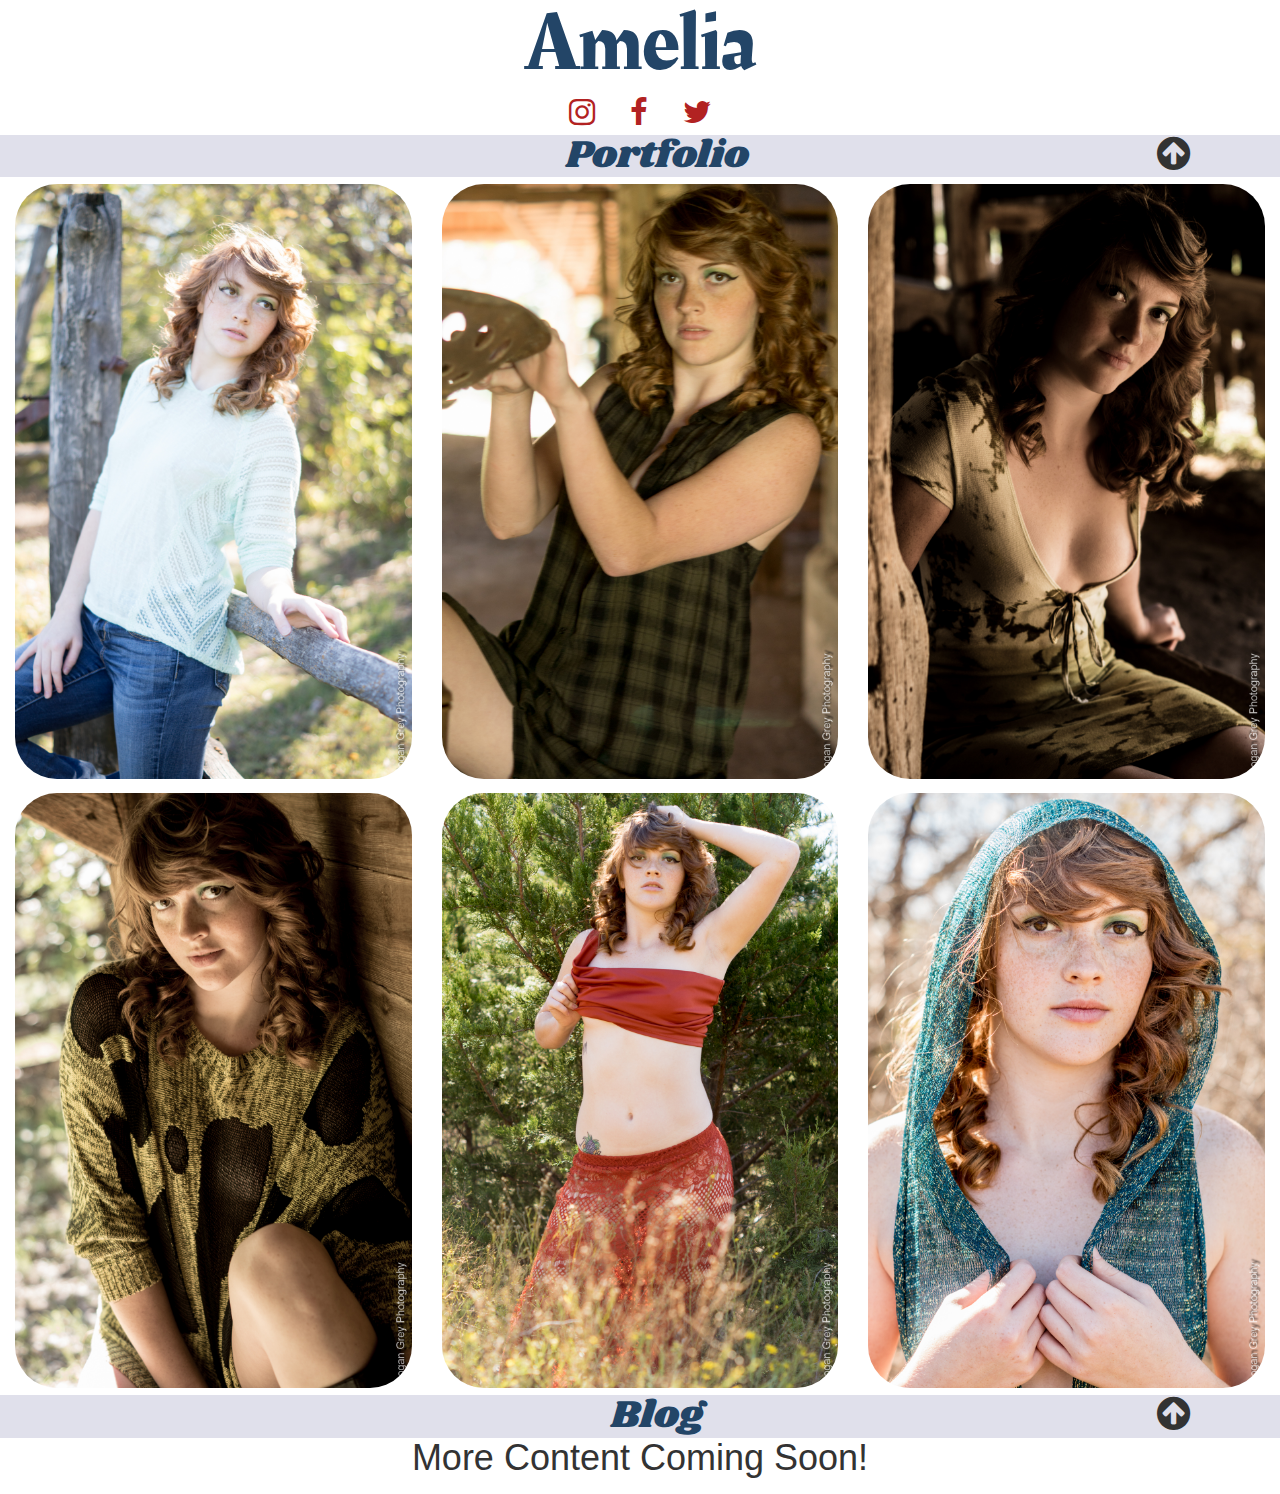
==== index.html @ 7796927e "Initial upload of Amelia files." ====
<!DOCTYPE html>
<html ng-app="amelia" lang="en">

<head>
    <meta charset="UTF-8">
    <meta name="viewport" content="width=device-width" />
    <link rel="icon" src="assets/img/icon.jpg">
    <title>Amelia: Artist - {{title}}</title>
    <!-- Styles -->
    <link rel="stylesheet" href="https://maxcdn.bootstrapcdn.com/font-awesome/4.5.0/css/font-awesome.min.css">
    <link href="https://fonts.googleapis.com/css?family=Rakkas|Shrikhand|Yatra+One" rel="stylesheet">
    <link rel="stylesheet" type="text/css" href="assets/css/reset.css">
    <link rel="stylesheet" type="text/css" href="https://maxcdn.bootstrapcdn.com/bootstrap/3.3.6/css/bootstrap.min.css">
    <link rel="stylesheet" type="text/css" href="assets/css/style.css">
    <!-- Libraries -->
    <script src="https://code.jquery.com/jquery-2.2.2.min.js"></script>
    <script src="assets/js/angular.min.js"></script>
    <script src="assets/js/angular-ui-router.min.js"></script>
    <script src="assets/js/angular-touch.js"></script>
    <!-- Angular App -->
    <script src="app/app.js"></script>
    <!-- Controllers -->
    <script src="app/controllers/home.controller.js"></script>
    <!-- Configs -->
    <script src="app/config/uiRouter.config.js"></script>
    <!-- Directives -->
    <!-- Services -->
    <script src="app/svc/content.service.js"></script>
</head>

<body>
    <div ui-view></div>
</body>

</html>
---- assets/css/style.css ----
/*Sassy SCSS */
/*Generic Styles */
h1, ul {
  margin: 0 auto; }

/*Home page styles */
body {
  background-color: #000; }
  body .title {
    width: 100%;
    background-color: #fff;
    text-align: center; }
    body .title h1 {
      font-family: Rakkas, cursive;
      font-size: 62pt;
      color: #234567; }
    body .title ul li {
      list-style: none;
      display: inline-block;
      font-size: 23pt;
      color: #b22222; }
    body .title ul li:nth-child(2) {
      margin: 0 1em; }
    body .title ul a {
      text-decoration: none;
      color: inherit; }
    body .title ul a:visited {
      color: inherit; }
  body .port .port-head {
    background-color: #e0e0eb; }
    body .port .port-head div {
      text-align: center;
      display: flex;
      justify-content: center; }
      body .port .port-head div h1 {
        position: relative;
        right: -12%;
        font-family: Shrikhand, cursive;
        font-size: 29pt;
        color: #234567; }
      body .port .port-head div i {
        font-size: 29pt;
        line-height: 1em; }
  body .port .port-img-block {
    background-color: #fff; }
    body .port .port-img-block .img-hold {
      margin: 0.5em auto; }
      body .port .port-img-block .img-hold .port-img {
        border-radius: 3em;
        max-width: 100%;
        max-height: 100%; }
  body .blog .blog-head {
    background-color: #e0e0eb; }
    body .blog .blog-head div {
      text-align: center;
      display: flex;
      justify-content: center; }
      body .blog .blog-head div h1 {
        position: relative;
        right: -12%;
        font-family: Shrikhand, cursive;
        font-size: 29pt;
        color: #234567; }
      body .blog .blog-head div i {
        font-size: 29pt;
        line-height: 1em; }
  body .blog .blog-block {
    background-color: #fff;
    text-align: center;
    min-height: 4em; }

/*# sourceMappingURL=style.css.map */
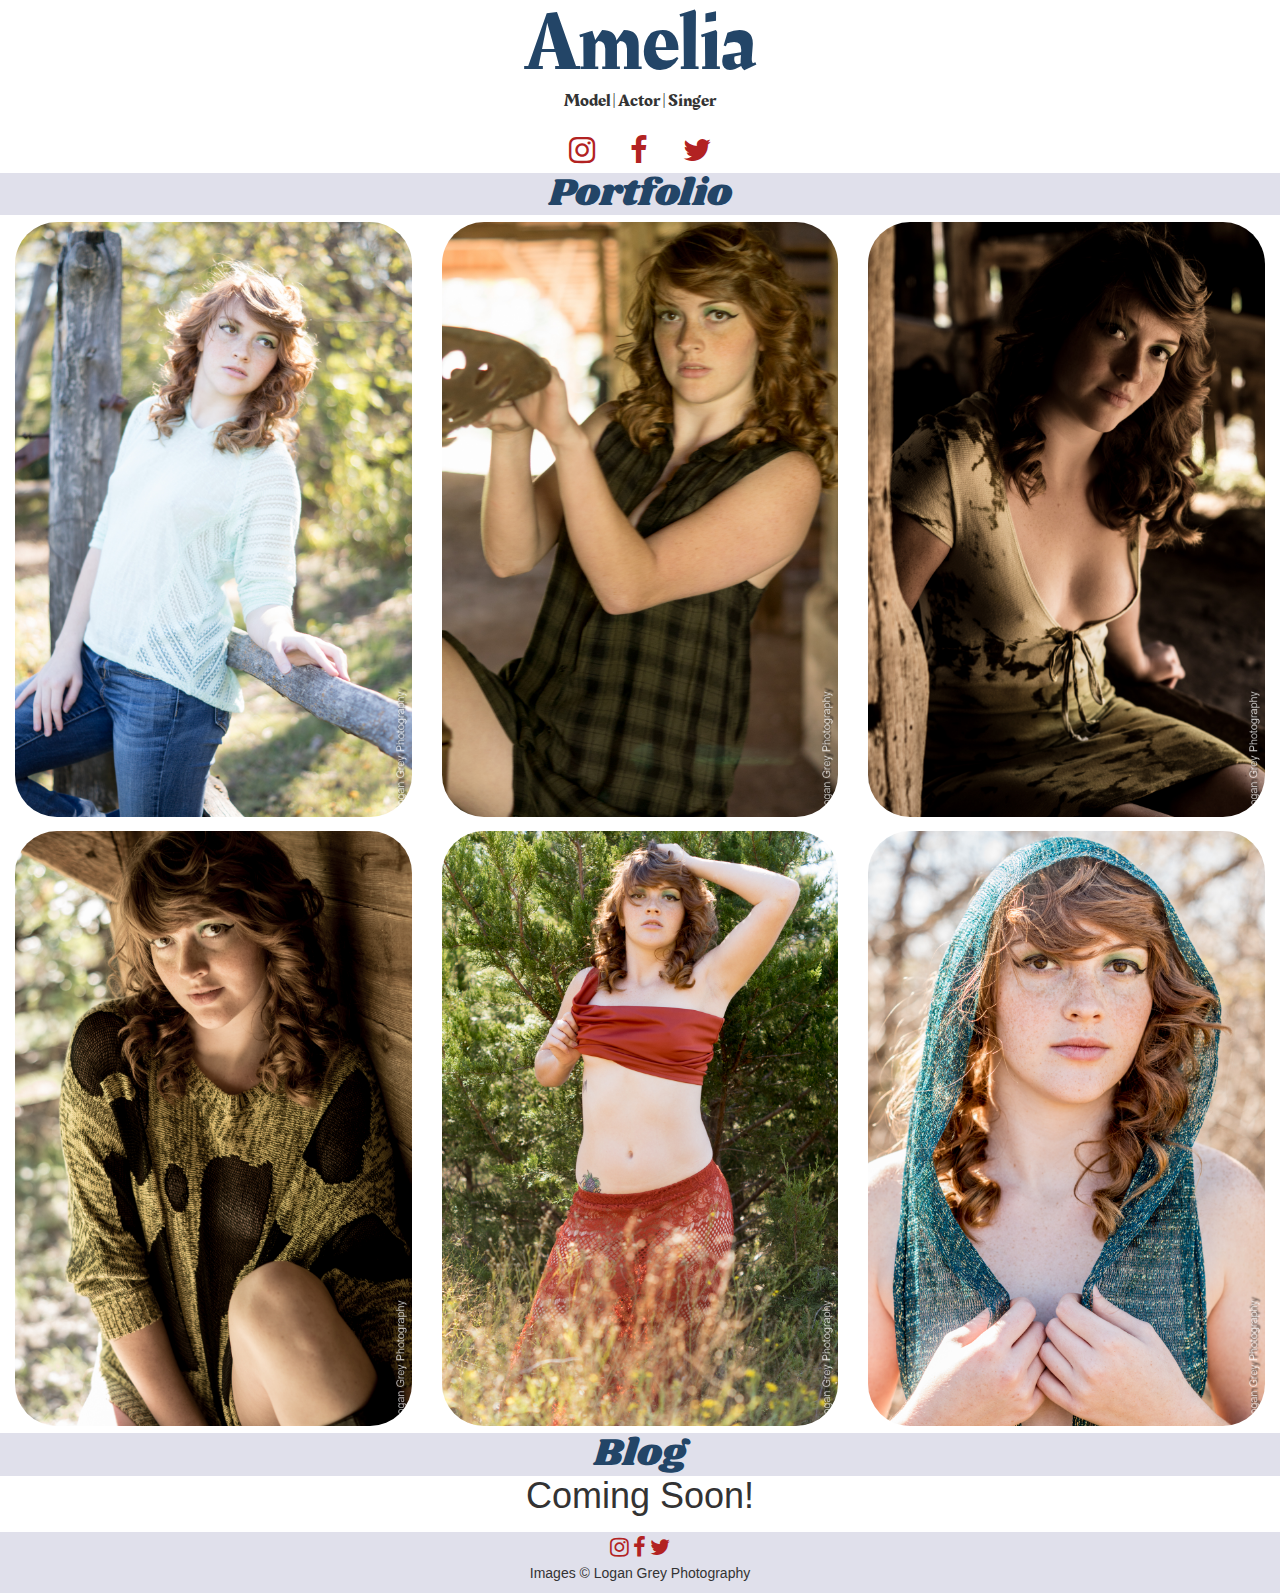
==== commit 70c8df54: "Updating responsive, footer addition." ====
--- a/index.html
+++ b/index.html
@@ -24,12 +24,14 @@
     <!-- Configs -->
     <script src="app/config/uiRouter.config.js"></script>
     <!-- Directives -->
+    <script src="app/dirs/footer.directive.js"></script>
     <!-- Services -->
     <script src="app/svc/content.service.js"></script>
 </head>
 
 <body>
     <div ui-view></div>
+    <div footer> </div>
 </body>
 
 </html>
--- a/assets/css/style.css
+++ b/assets/css/style.css
@@ -5,7 +5,8 @@
 
 /*Home page styles */
 body {
-  background-color: #000; }
+  background-color: #000;
+  min-height: 100%; }
   body .title {
     width: 100%;
     background-color: #fff;
@@ -14,6 +15,10 @@
       font-family: Rakkas, cursive;
       font-size: 62pt;
       color: #234567; }
+    body .title h2 {
+      font-size: 18px;
+      margin: 0 auto 18px auto;
+      font-family: Rakkas, cursive; }
     body .title ul li {
       list-style: none;
       display: inline-block;
@@ -32,15 +37,27 @@
       text-align: center;
       display: flex;
       justify-content: center; }
+      @media screen and (min-width: 780px) {
+        body .port .port-head div {
+          width: 100%; } }
+      @media screen and (min-width: 780px) {
+        body .port .port-head div {
+          width: 100%; } }
       body .port .port-head div h1 {
         position: relative;
         right: -12%;
         font-family: Shrikhand, cursive;
         font-size: 29pt;
         color: #234567; }
-      body .port .port-head div i {
-        font-size: 29pt;
-        line-height: 1em; }
+        @media screen and (min-width: 780px) {
+          body .port .port-head div h1 {
+            right: 0; } }
+    body .port .port-head .arrow-holder i {
+      font-size: 29pt;
+      line-height: 1em; }
+    @media screen and (min-width: 780px) {
+      body .port .port-head .arrow-holder {
+        display: none; } }
   body .port .port-img-block {
     background-color: #fff; }
     body .port .port-img-block .img-hold {
@@ -55,18 +72,43 @@
       text-align: center;
       display: flex;
       justify-content: center; }
+      @media screen and (min-width: 780px) {
+        body .blog .blog-head div {
+          width: 100%; } }
       body .blog .blog-head div h1 {
         position: relative;
         right: -12%;
         font-family: Shrikhand, cursive;
         font-size: 29pt;
         color: #234567; }
-      body .blog .blog-head div i {
-        font-size: 29pt;
-        line-height: 1em; }
+        @media screen and (min-width: 780px) {
+          body .blog .blog-head div h1 {
+            right: 0; } }
+    body .blog .blog-head .arrow-holder i {
+      font-size: 29pt;
+      line-height: 1em; }
+    @media screen and (min-width: 780px) {
+      body .blog .blog-head .arrow-holder {
+        display: none; } }
   body .blog .blog-block {
     background-color: #fff;
     text-align: center;
     min-height: 4em; }
+  body .foot {
+    text-align: center;
+    background-color: #e0e0eb; }
+    body .foot li {
+      list-style: none;
+      font-size: 22px;
+      display: inline;
+      color: #b22222; }
+    body .foot a {
+      text-decoration: none;
+      color: inherit; }
+    body .foot a:visited {
+      color: inherit; }
+    body .foot p {
+      padding: 0 0 10px 0;
+      margin: 0 auto; }
 
 /*# sourceMappingURL=style.css.map */
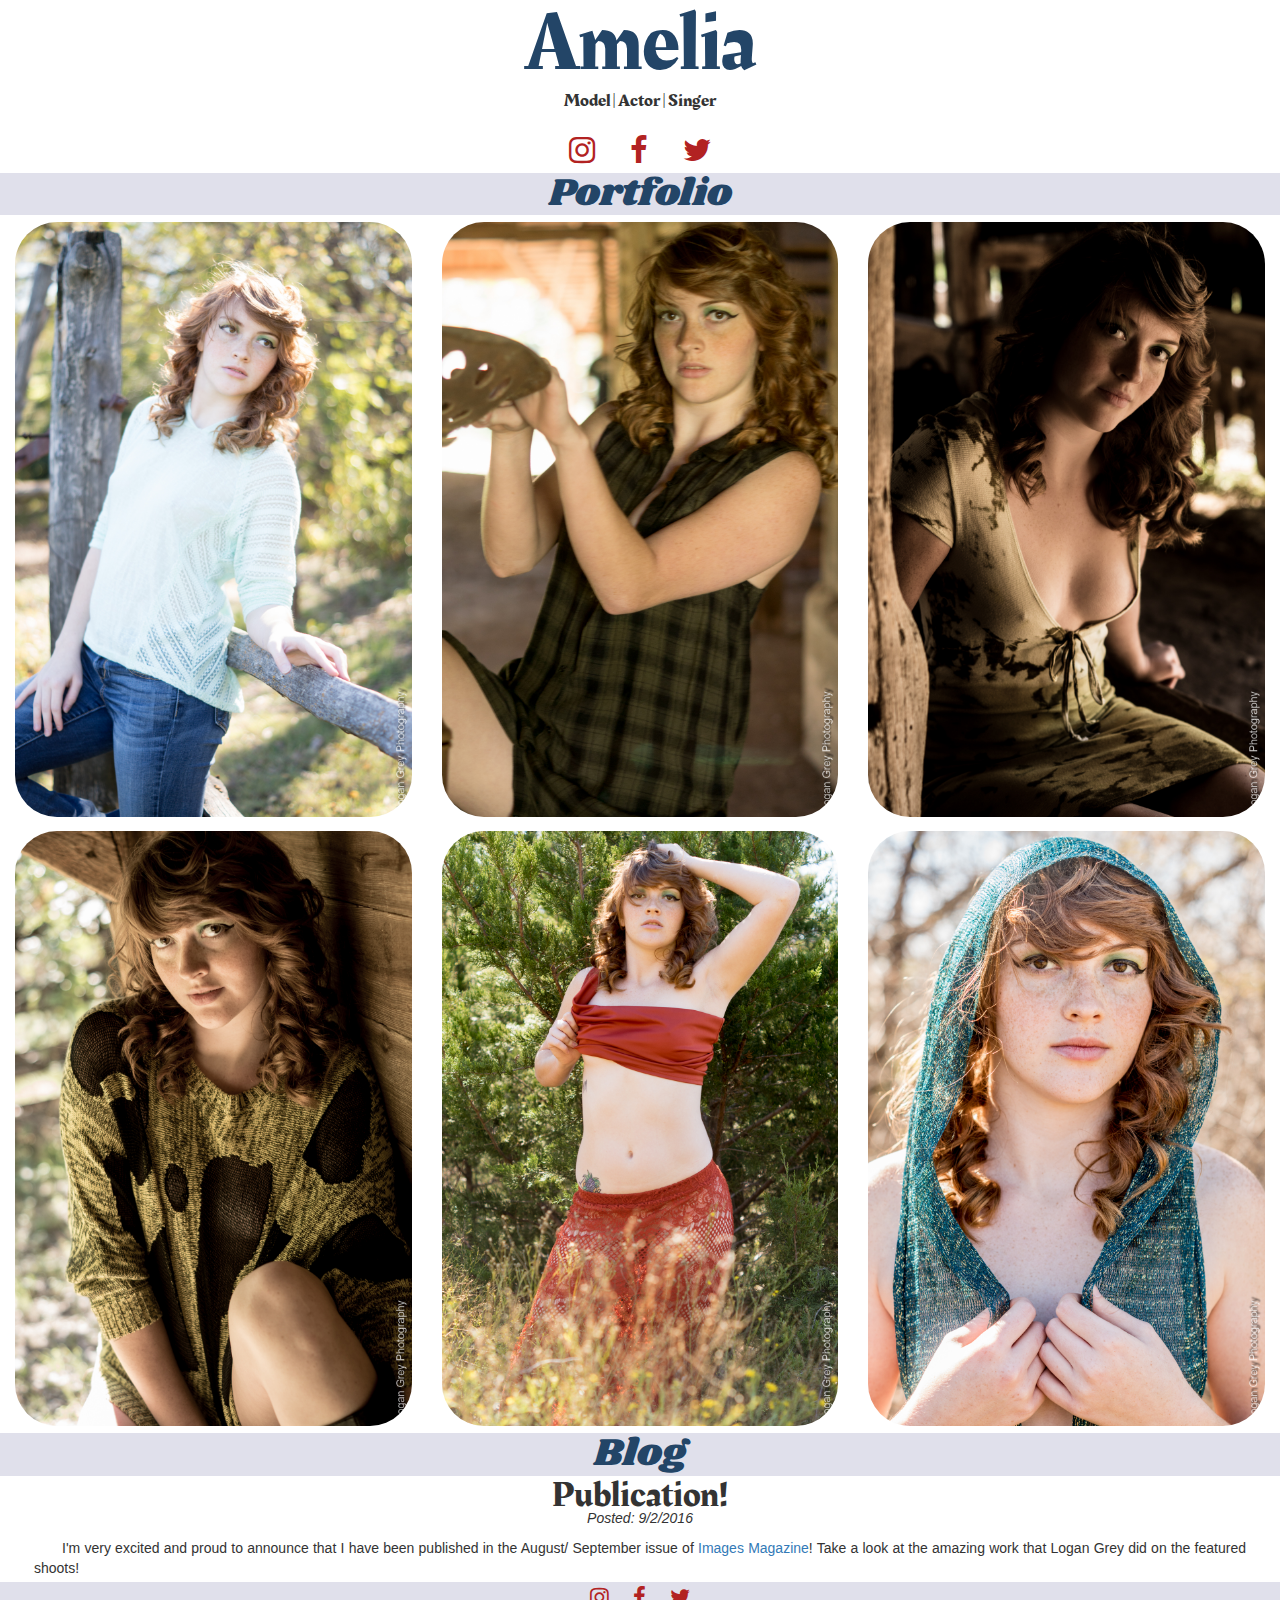
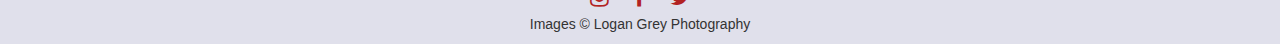
==== commit 0d478c42: "Added Blog Post." ====
--- a/index.html
+++ b/index.html
@@ -5,7 +5,7 @@
     <meta charset="UTF-8">
     <meta name="viewport" content="width=device-width" />
     <link rel="icon" src="assets/img/icon.jpg">
-    <title>Amelia: Artist - {{title}}</title>
+    <title>Amelia | Artist</title>
     <!-- Styles -->
     <link rel="stylesheet" href="https://maxcdn.bootstrapcdn.com/font-awesome/4.5.0/css/font-awesome.min.css">
     <link href="https://fonts.googleapis.com/css?family=Rakkas|Shrikhand|Yatra+One" rel="stylesheet">
--- a/assets/css/style.css
+++ b/assets/css/style.css
@@ -29,8 +29,8 @@
     body .title ul a {
       text-decoration: none;
       color: inherit; }
-    body .title ul a:visited {
-      color: inherit; }
+      body .title ul a:visited {
+        color: inherit; }
   body .port .port-head {
     background-color: #e0e0eb; }
     body .port .port-head div {
@@ -94,6 +94,16 @@
     background-color: #fff;
     text-align: center;
     min-height: 4em; }
+    body .blog .blog-block .blog-title {
+      font-family: Rakkas, cursive; }
+    body .blog .blog-block .blog-date {
+      font-style: italic;
+      margin: -7px auto 10px auto; }
+    body .blog .blog-block .blog-entry {
+      text-align: justify;
+      text-indent: 2em;
+      margin: 0 auto;
+      padding: 0 34px; }
   body .foot {
     text-align: center;
     background-color: #e0e0eb; }
@@ -102,11 +112,13 @@
       font-size: 22px;
       display: inline;
       color: #b22222; }
+      body .foot li:nth-child(2) {
+        padding: 0 20px; }
     body .foot a {
       text-decoration: none;
       color: inherit; }
-    body .foot a:visited {
-      color: inherit; }
+      body .foot a:visited {
+        color: inherit; }
     body .foot p {
       padding: 0 0 10px 0;
       margin: 0 auto; }
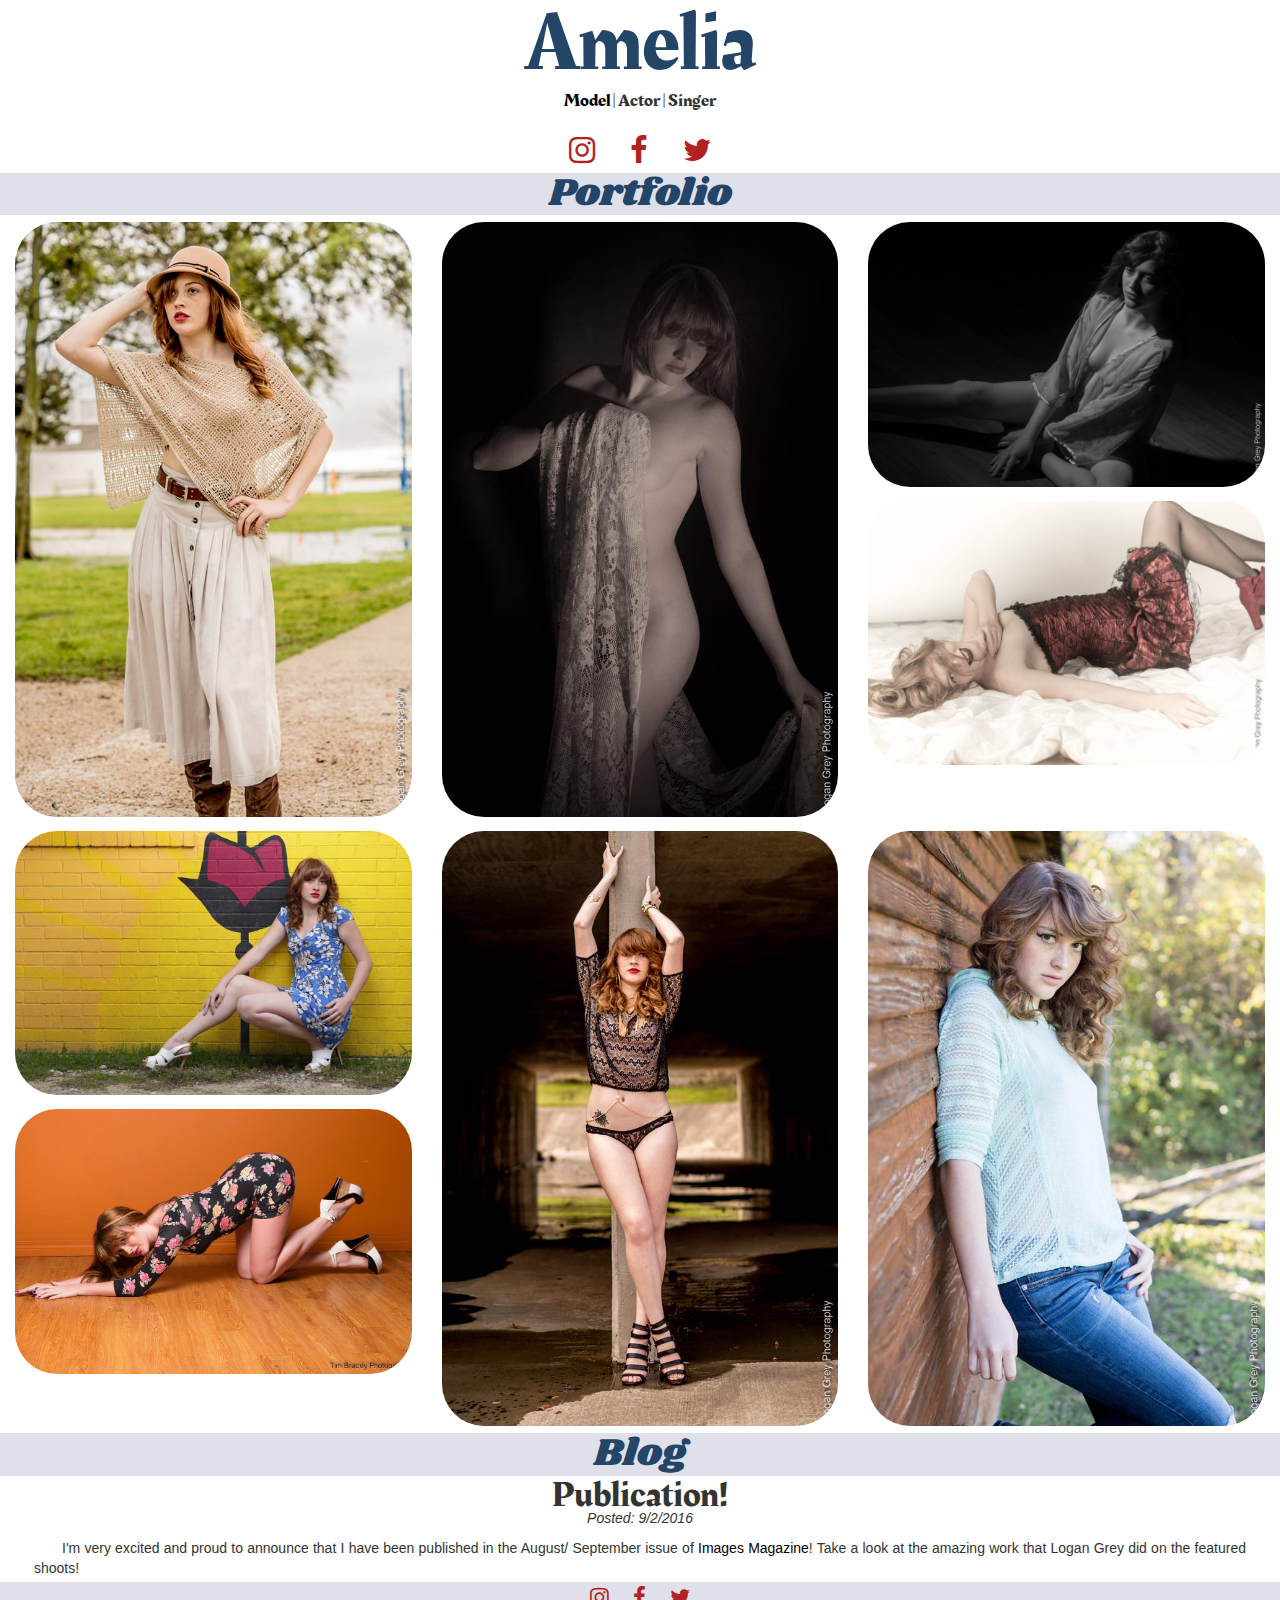
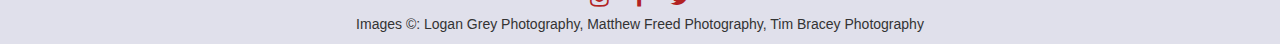
==== commit 1f59ceb6: "Updated home page images and layout. Added additional copy for additional photographers. Updated fro" ====
--- a/index.html
+++ b/index.html
@@ -17,6 +17,9 @@
     <script src="assets/js/angular.min.js"></script>
     <script src="assets/js/angular-ui-router.min.js"></script>
     <script src="assets/js/angular-touch.js"></script>
+    <script src="assets/js/angular-animate.js"></script>
+    <script src="assets/js/ng-dialog.min.js"></script>
+    <script src="assets/js/TweenMax.min.js"></script>
     <!-- Angular App -->
     <script src="app/app.js"></script>
     <!-- Controllers -->
--- a/assets/css/style.css
+++ b/assets/css/style.css
@@ -2,6 +2,13 @@
 /*Generic Styles */
 h1, ul {
   margin: 0 auto; }
+
+a {
+  text-decoration: none;
+  color: #000; }
+  a:visited {
+    text-decoration: none;
+    color: #000; }
 
 /*Home page styles */
 body {
@@ -66,6 +73,56 @@
         border-radius: 3em;
         max-width: 100%;
         max-height: 100%; }
+    body .port .port-img-block .photo-slider {
+      width: 100%;
+      height: 23em;
+      display: flex;
+      justify-content: center;
+      border: 7px solid #e0e0eb;
+      margin: 0.5em auto; }
+      body .port .port-img-block .photo-slider .slide-image {
+        object-fit: contain;
+        width: 100%; }
+      body .port .port-img-block .photo-slider .slide-nav {
+        text-align: center;
+        display: block;
+        position: absolute;
+        z-index: 1002;
+        left: 0;
+        bottom: -206px;
+        right: 0;
+        height: 13px; }
+        body .port .port-img-block .photo-slider .slide-nav .dots-wrap {
+          margin: 0 auto;
+          width: 100%; }
+          body .port .port-img-block .photo-slider .slide-nav .dots-wrap ul {
+            margin: 0;
+            width: 100%; }
+            body .port .port-img-block .photo-slider .slide-nav .dots-wrap ul .dot {
+              position: relative;
+              margin: 0 8px;
+              width: 12px;
+              height: 12px;
+              display: inline; }
+              body .port .port-img-block .photo-slider .slide-nav .dots-wrap ul .dot a {
+                position: absolute;
+                width: 6px;
+                height: 6px;
+                text-indent: 100%;
+                white-space: nowrap;
+                overflow: hidden;
+                background: #FFF;
+                border: 1px solid transparent;
+                outline: none;
+                -webkit-box-shadow: none;
+                -moz-box-shadow: none;
+                box-shadow: none;
+                -webkit-border-radius: 50%;
+                -moz-border-radius: 50%;
+                border-radius: 50%;
+                -webkit-transition: background-color 0.25s, border-color 0.25s;
+                -moz-transition: background-color 0.25s, border-color 0.25s;
+                transition: background-color 0.25s, border-color 0.25s; }
   body .blog .blog-head {
     background-color: #e0e0eb; }
     body .blog .blog-head div {
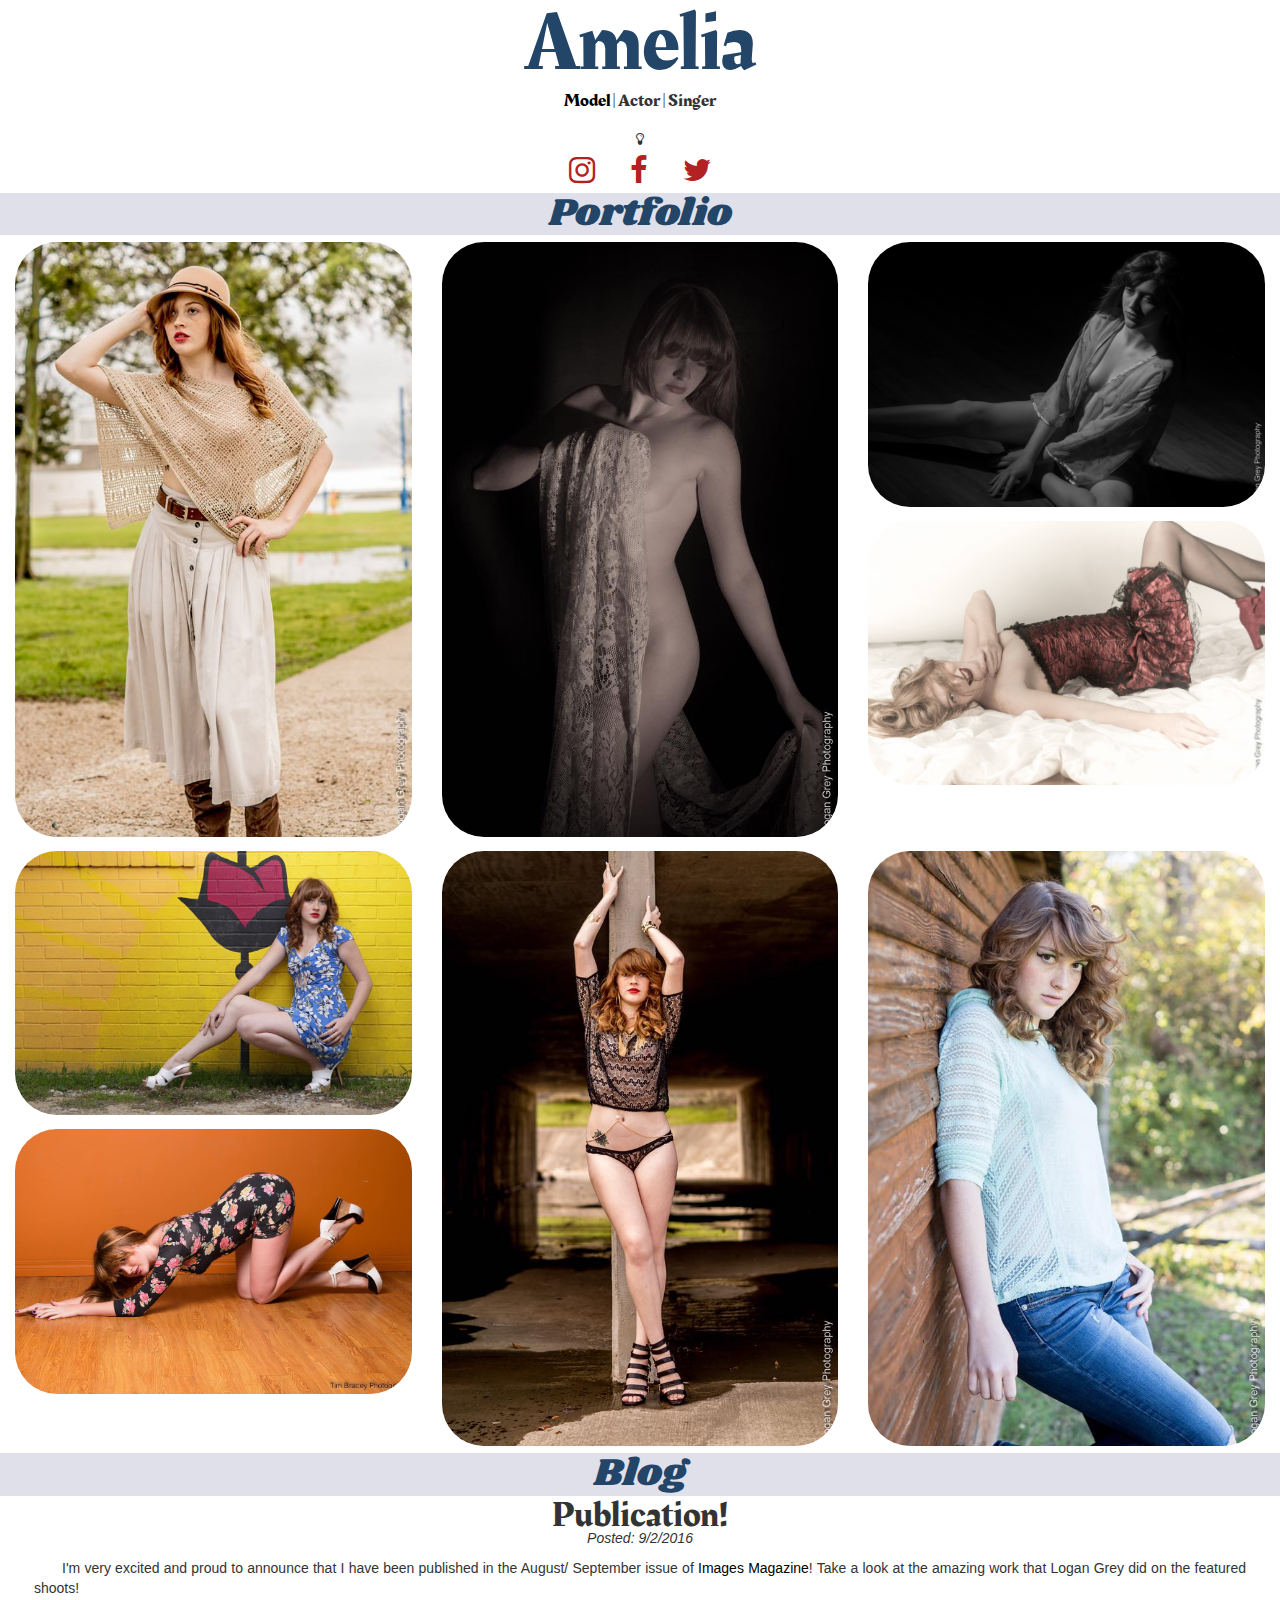
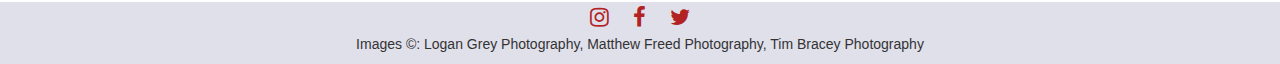
==== commit 819f6ab1: "Updated new Portfolio page. Updated linking. Added slider. Added CSS Style Change button." ====
--- a/index.html
+++ b/index.html
@@ -11,7 +11,7 @@
     <link href="https://fonts.googleapis.com/css?family=Rakkas|Shrikhand|Yatra+One" rel="stylesheet">
     <link rel="stylesheet" type="text/css" href="assets/css/reset.css">
     <link rel="stylesheet" type="text/css" href="https://maxcdn.bootstrapcdn.com/bootstrap/3.3.6/css/bootstrap.min.css">
-    <link rel="stylesheet" type="text/css" href="assets/css/style.css">
+    <link rel="stylesheet" type="text/css" id="cssId" href="assets/css/style.css">
     <!-- Libraries -->
     <script src="https://code.jquery.com/jquery-2.2.2.min.js"></script>
     <script src="assets/js/angular.min.js"></script>
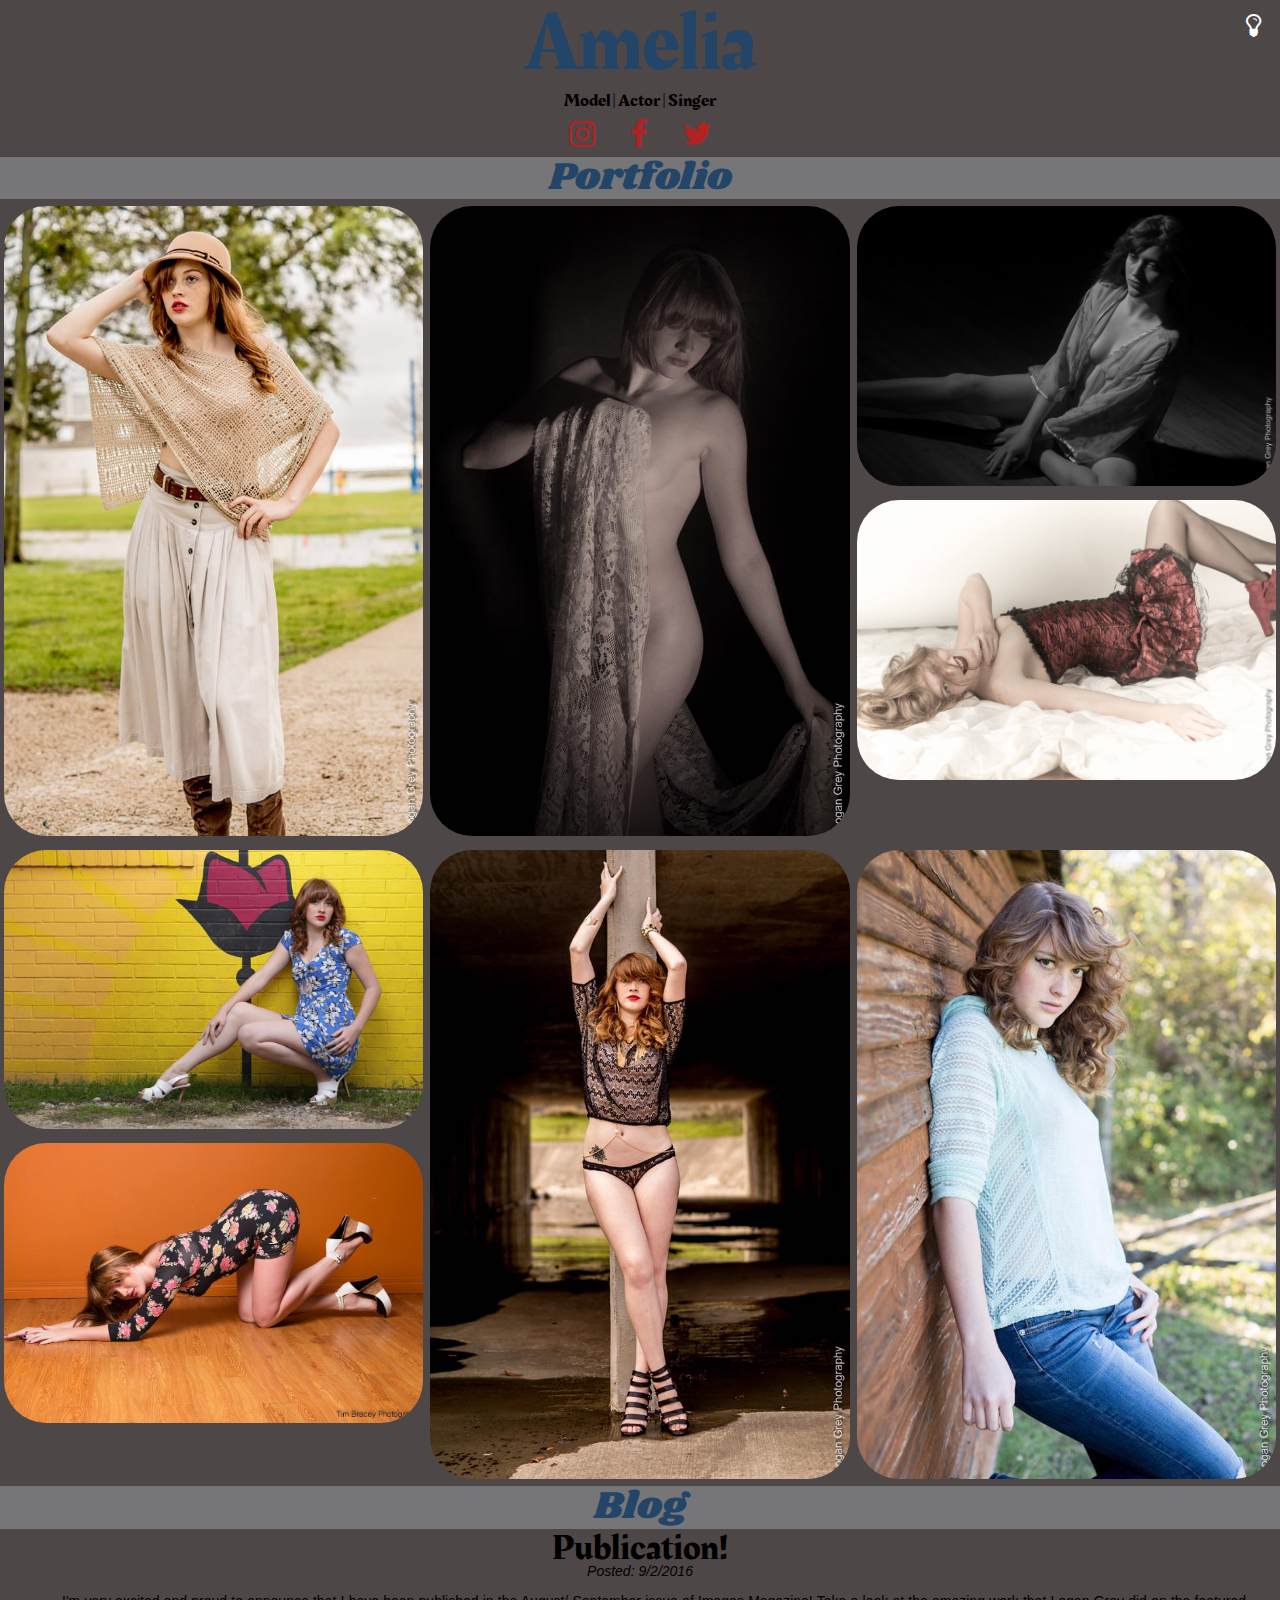
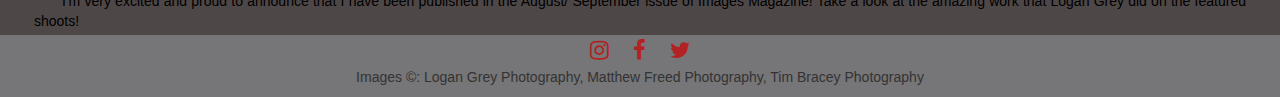
==== commit 8d84ee2e: "Have updated Lightbulb, Amelia takes you home now, images bigger, less spacing on Home page, Up arro" ====
--- a/index.html
+++ b/index.html
@@ -20,6 +20,7 @@
     <script src="assets/js/angular-animate.js"></script>
     <script src="assets/js/ng-dialog.min.js"></script>
     <script src="assets/js/TweenMax.min.js"></script>
+    <script src="assets/js/angular-smooth-scroll.js"></script>
     <!-- Angular App -->
     <script src="app/app.js"></script>
     <!-- Controllers -->
@@ -29,7 +30,7 @@
     <!-- Directives -->
     <script src="app/dirs/footer.directive.js"></script>
     <!-- Services -->
-    <script src="app/svc/content.service.js"></script>
+    <script src="app/svc/home.service.js"></script>
 </head>
 
 <body>
--- a/assets/css/style.css
+++ b/assets/css/style.css
@@ -16,16 +16,22 @@
   min-height: 100%; }
   body .title {
     width: 100%;
-    background-color: #fff;
+    background-color: #4e4747;
     text-align: center; }
-    body .title h1 {
-      font-family: Rakkas, cursive;
-      font-size: 62pt;
-      color: #234567; }
+    body .title h1 .title-amelia {
+      font-family: Rakkas, cursive !important;
+      font-size: 62pt !important;
+      color: #234567 !important; }
     body .title h2 {
       font-size: 18px;
-      margin: 0 auto 18px auto;
-      font-family: Rakkas, cursive; }
+      margin: 0 auto 2px auto;
+      font-family: Rakkas, cursive;
+      color: #000; }
+    body .title h3 {
+      font-size: 12px;
+      margin: 0 auto 10px auto;
+      font-family: Rakkas, cursive;
+      color: #000; }
     body .title ul li {
       list-style: none;
       display: inline-block;
@@ -38,73 +44,75 @@
       color: inherit; }
       body .title ul a:visited {
         color: inherit; }
-  body .port .port-head {
-    background-color: #e0e0eb; }
-    body .port .port-head div {
-      text-align: center;
-      display: flex;
-      justify-content: center; }
-      @media screen and (min-width: 780px) {
-        body .port .port-head div {
-          width: 100%; } }
-      @media screen and (min-width: 780px) {
-        body .port .port-head div {
-          width: 100%; } }
-      body .port .port-head div h1 {
-        position: relative;
-        right: -12%;
-        font-family: Shrikhand, cursive;
-        font-size: 29pt;
-        color: #234567; }
-        @media screen and (min-width: 780px) {
-          body .port .port-head div h1 {
-            right: 0; } }
-    body .port .port-head .arrow-holder i {
-      font-size: 29pt;
-      line-height: 1em; }
-    @media screen and (min-width: 780px) {
-      body .port .port-head .arrow-holder {
-        display: none; } }
-  body .port .port-img-block {
-    background-color: #fff; }
-    body .port .port-img-block .img-hold {
+    body .title a {
+      text-decoration: none;
+      color: #000; }
+      body .title a:visited {
+        text-decoration: none;
+        color: #000; }
+    body .title .fa-lightbulb-o {
+      float: right;
+      height: 1em;
+      width: 1em;
+      position: absolute;
+      top: 0;
+      right: 0;
+      margin: 0.5em 0.5em 0 0;
+      font-size: 20pt;
+      color: #fff; }
+  body .full-port {
+    width: 100%; }
+    body .full-port .photo-slider {
+      width: 100%;
+      height: 26em;
+      display: flex;
+      justify-content: center;
       margin: 0.5em auto; }
-      body .port .port-img-block .img-hold .port-img {
-        border-radius: 3em;
-        max-width: 100%;
-        max-height: 100%; }
-    body .port .port-img-block .photo-slider {
-      width: 100%;
-      height: 23em;
-      display: flex;
-      justify-content: center;
-      border: 7px solid #e0e0eb;
-      margin: 0.5em auto; }
-      body .port .port-img-block .photo-slider .slide-image {
-        object-fit: contain;
-        width: 100%; }
-      body .port .port-img-block .photo-slider .slide-nav {
+      @media screen and (min-width: 780px) {
+        body .full-port .photo-slider {
+          height: 30em; } }
+      body .full-port .photo-slider .fa-arrow-left {
+        float: left;
+        z-index: 1003;
+        align-self: center;
+        color: #fff;
+        font-size: 15pt; }
+      body .full-port .photo-slider .fa-arrow-right {
+        float: right;
+        z-index: 1003;
+        align-self: center;
+        color: #fff;
+        font-size: 15pt; }
+      body .full-port .photo-slider .img-hold {
+        margin: 0.5em auto;
+        width: 100%;
+        justify-content: center;
+        display: flex;
+        align-items: center; }
+        body .full-port .photo-slider .img-hold .port-img {
+          max-width: 100%;
+          max-height: 100%;
+          object-fit: contain; }
+      body .full-port .photo-slider .slide-nav {
         text-align: center;
         display: block;
         position: absolute;
         z-index: 1002;
-        left: 0;
-        bottom: -206px;
-        right: 0;
+        bottom: 195px;
         height: 13px; }
-        body .port .port-img-block .photo-slider .slide-nav .dots-wrap {
+        body .full-port .photo-slider .slide-nav .dots-wrap {
           margin: 0 auto;
           width: 100%; }
-          body .port .port-img-block .photo-slider .slide-nav .dots-wrap ul {
+          body .full-port .photo-slider .slide-nav .dots-wrap ul {
             margin: 0;
             width: 100%; }
-            body .port .port-img-block .photo-slider .slide-nav .dots-wrap ul .dot {
+            body .full-port .photo-slider .slide-nav .dots-wrap ul .dot {
               position: relative;
               margin: 0 8px;
               width: 12px;
               height: 12px;
               display: inline; }
-              body .port .port-img-block .photo-slider .slide-nav .dots-wrap ul .dot a {
+              body .full-port .photo-slider .slide-nav .dots-wrap ul .dot a {
                 position: absolute;
                 width: 6px;
                 height: 6px;
@@ -123,8 +131,55 @@
                 -webkit-transition: background-color 0.25s, border-color 0.25s;
                 -moz-transition: background-color 0.25s, border-color 0.25s;
                 transition: background-color 0.25s, border-color 0.25s; }
+    body .full-port .port-container .img-hold {
+      margin: 0.5em auto;
+      width: 100%;
+      display: flex;
+      align-content: center; }
+      body .full-port .port-container .img-hold .port-img {
+        border-radius: 3em;
+        max-width: 100%;
+        max-height: 100%;
+        align-self: center;
+        object-fit: contain; }
+  body .port .port-head {
+    background-color: #767577; }
+    body .port .port-head div {
+      text-align: center;
+      display: flex;
+      justify-content: center; }
+      @media screen and (min-width: 780px) {
+        body .port .port-head div {
+          width: 100%; } }
+      @media screen and (min-width: 780px) {
+        body .port .port-head div {
+          width: 100%; } }
+      body .port .port-head div h1 {
+        position: relative;
+        right: -12%;
+        font-family: Shrikhand, cursive;
+        font-size: 29pt;
+        color: #234567; }
+        @media screen and (min-width: 780px) {
+          body .port .port-head div h1 {
+            right: 0; } }
+    body .port .port-head .arrow-holder i {
+      font-size: 29pt;
+      line-height: 1em;
+      color: #000; }
+    @media screen and (min-width: 780px) {
+      body .port .port-head .arrow-holder {
+        display: none; } }
+  body .port .port-img-block {
+    background-color: #4e4747; }
+    body .port .port-img-block .img-hold {
+      padding: 0.5em 0.25em 0.5em 0.25em; }
+      body .port .port-img-block .img-hold .port-img {
+        border-radius: 3em;
+        max-width: 100%;
+        max-height: 100%; }
   body .blog .blog-head {
-    background-color: #e0e0eb; }
+    background-color: #767577; }
     body .blog .blog-head div {
       text-align: center;
       display: flex;
@@ -143,27 +198,31 @@
             right: 0; } }
     body .blog .blog-head .arrow-holder i {
       font-size: 29pt;
-      line-height: 1em; }
+      line-height: 1em;
+      color: #000; }
     @media screen and (min-width: 780px) {
       body .blog .blog-head .arrow-holder {
         display: none; } }
   body .blog .blog-block {
-    background-color: #fff;
+    background-color: #4e4747;
     text-align: center;
     min-height: 4em; }
     body .blog .blog-block .blog-title {
-      font-family: Rakkas, cursive; }
+      font-family: Rakkas, cursive;
+      color: #000; }
     body .blog .blog-block .blog-date {
       font-style: italic;
-      margin: -7px auto 10px auto; }
+      margin: -7px auto 10px auto;
+      color: #000; }
     body .blog .blog-block .blog-entry {
       text-align: justify;
       text-indent: 2em;
       margin: 0 auto;
-      padding: 0 34px; }
+      padding: 0 34px;
+      color: #000; }
   body .foot {
     text-align: center;
-    background-color: #e0e0eb; }
+    background-color: #767577; }
     body .foot li {
       list-style: none;
       font-size: 22px;
